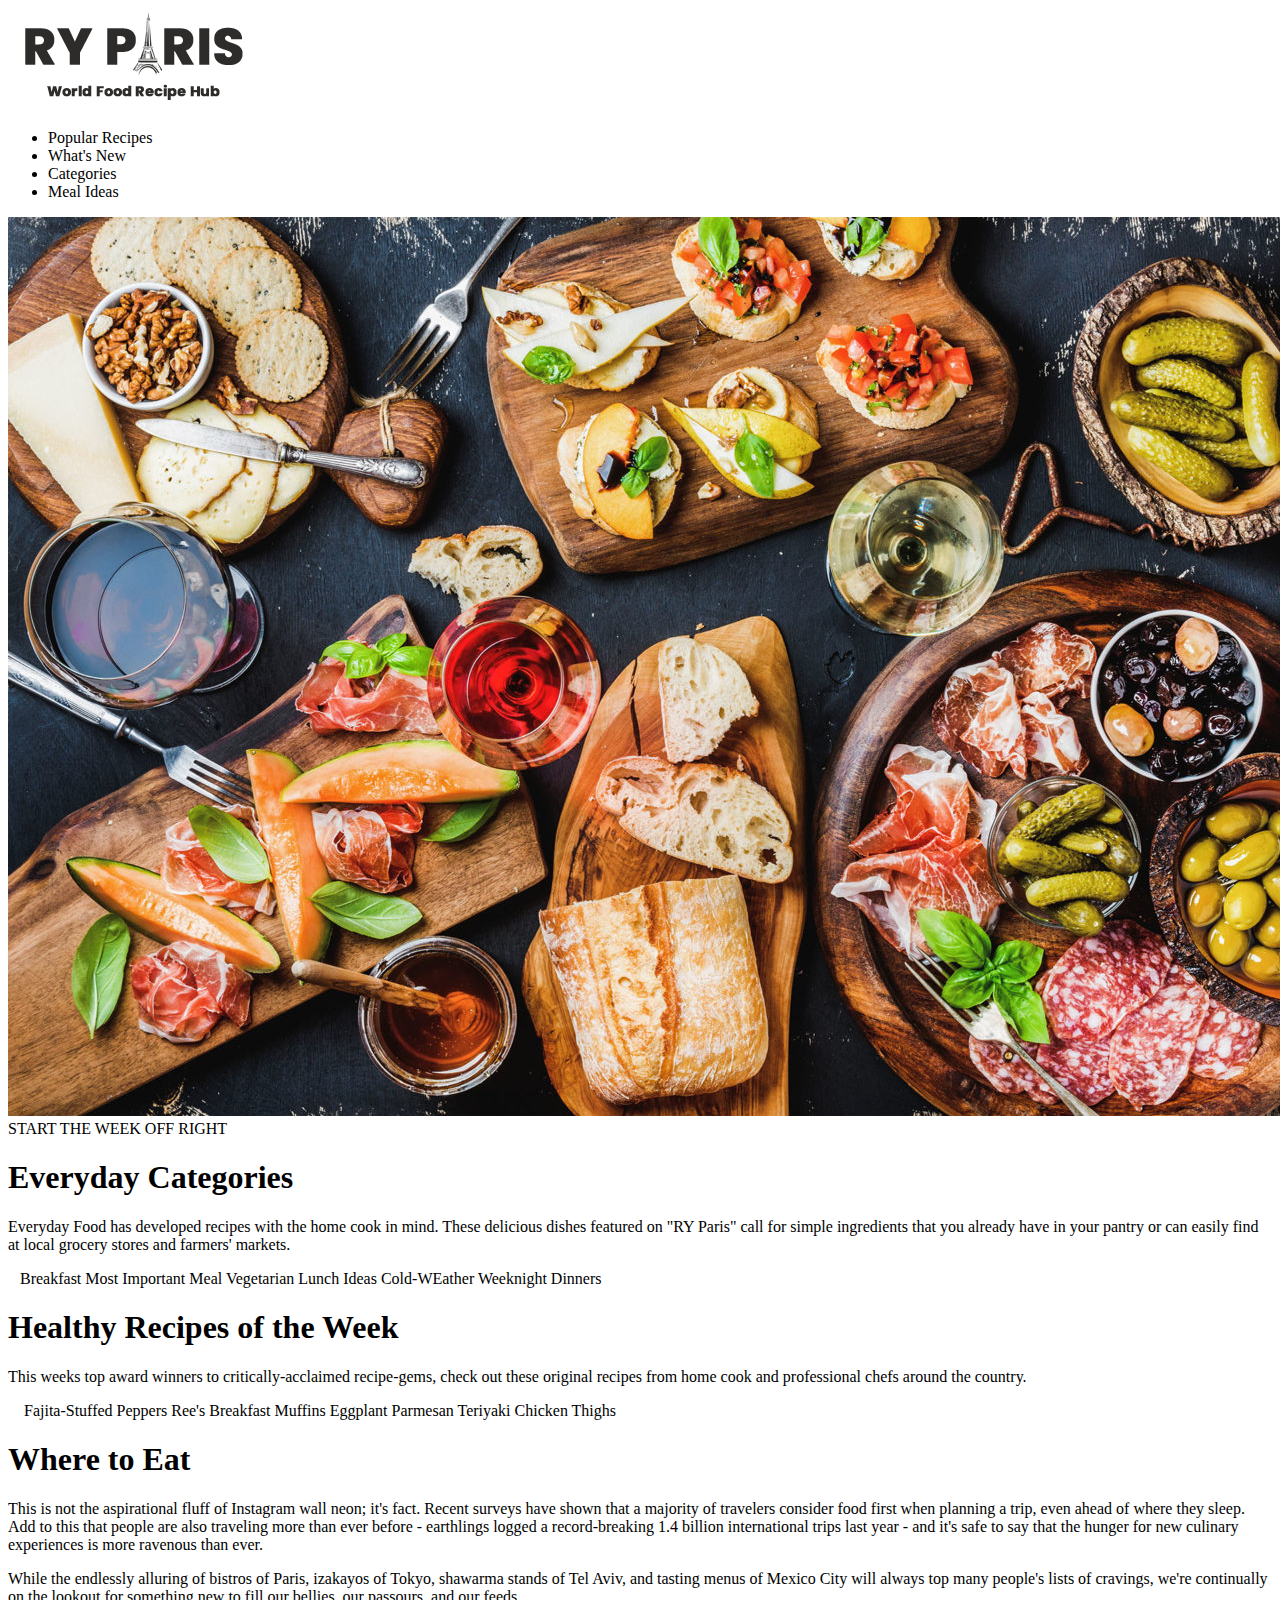
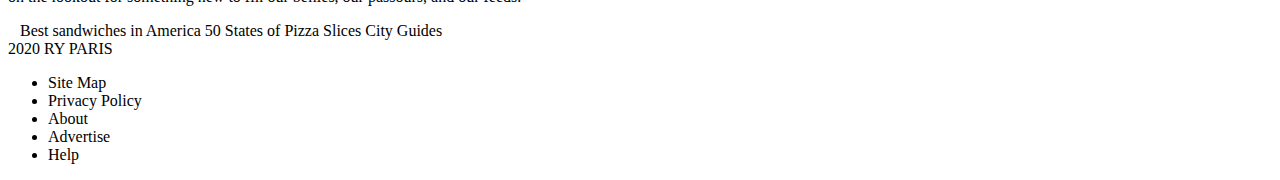
==== index.html @ 7482cdb9 "Set up structure for Recipe Page" ====
<!DOCTYPE html>
<html lang="en">
<head>
    <meta charset="UTF-8">
    <meta name="viewport" content="width=device-width, initial-scale=1.0">
    <link rel="stylesheet" href="./CSS/style.css">
    <title>Home Page</title>
</head>
<body>
    
        <nav>
            <img src="./Images/ryparis-logo.png" alt="Ry Paris - World Food Recipe Hub">
            <ul>
                <li>Popular Recipes</li>
                <li>What's New</li>
                <li>Categories</li>
                <li>Meal Ideas</li>
            </ul>
        </nav>
        <section>
            <div class="mainPhoto">
                <img src="./Images/hero-image.jpg" alt="Table full of different foods">
                <span>START THE WEEK OFF RIGHT</span>
            </div>
            <div class="everydayCat">
                <h1>Everyday Categories</h1>
                <p>Everyday Food has developed recipes with the home cook in mind. These delicious dishes featured
                    on "RY Paris" call for simple ingredients that you already have in your pantry or can easily find at
                    local grocery stores and farmers' markets.
                </p>
                <div class="everydayImages">
                    <img src="" alt="">
                    <img src="" alt="">
                    <img src="" alt="">
                    <span>Breakfast Most Important Meal</span>
                    <span>Vegetarian Lunch Ideas</span>
                    <span>Cold-WEather Weeknight Dinners</span>
                </div>
            </div>
            <div class="healthyRecipes">
                <h1>Healthy Recipes of the Week</h1>
                <p>This weeks top award winners to critically-acclaimed recipe-gems, check out these original recipes
                    from home cook and professional chefs around the country.
                </p>
                <div class="healthyImages">
                    <img src="" alt="">
                    <img src="" alt="">
                    <img src="" alt="">
                    <img src="" alt="">
                    <span>Fajita-Stuffed Peppers</span>
                    <span>Ree's Breakfast Muffins</span>
                    <span>Eggplant Parmesan</span>
                    <span>Teriyaki Chicken Thighs</span>
                </div>
            </div>
            <div class="whereToEat">
                <h1>Where to Eat</h1>
                <p>This is not the aspirational fluff of Instagram wall neon; it's fact.  Recent surveys have shown that a
                    majority of travelers consider food first when planning a trip, even ahead of where they sleep.  Add to
                    this that people are also traveling more than ever before - earthlings logged a record-breaking 1.4
                    billion international trips last year - and it's safe to say that the hunger for new culinary experiences
                    is more ravenous than ever.
                </p>
                <p>While the endlessly alluring of bistros of Paris, izakayos of Tokyo, shawarma stands of Tel Aviv, and
                    tasting menus of Mexico City will always top many people's lists of cravings, we're continually on the 
                    lookout for something new to fill our bellies, our passours, and our feeds.
                </p>
                <div class="whereImages">
                    <img src="" alt="">
                    <img src="" alt="">
                    <img src="" alt="">
                    <span>Best sandwiches in America</span>
                    <span>50 States of Pizza Slices</span>
                    <span>City Guides</span>
                </div>
            </div>
            <footer>
                <span>2020 RY PARIS</span>
                <ul>
                    <li>Site Map</li>
                    <li>Privacy Policy</li>
                    <li>About</li>
                    <li>Advertise</li>
                    <li>Help</li>
                </ul>
            </footer>
        </section>
</body>
</html>
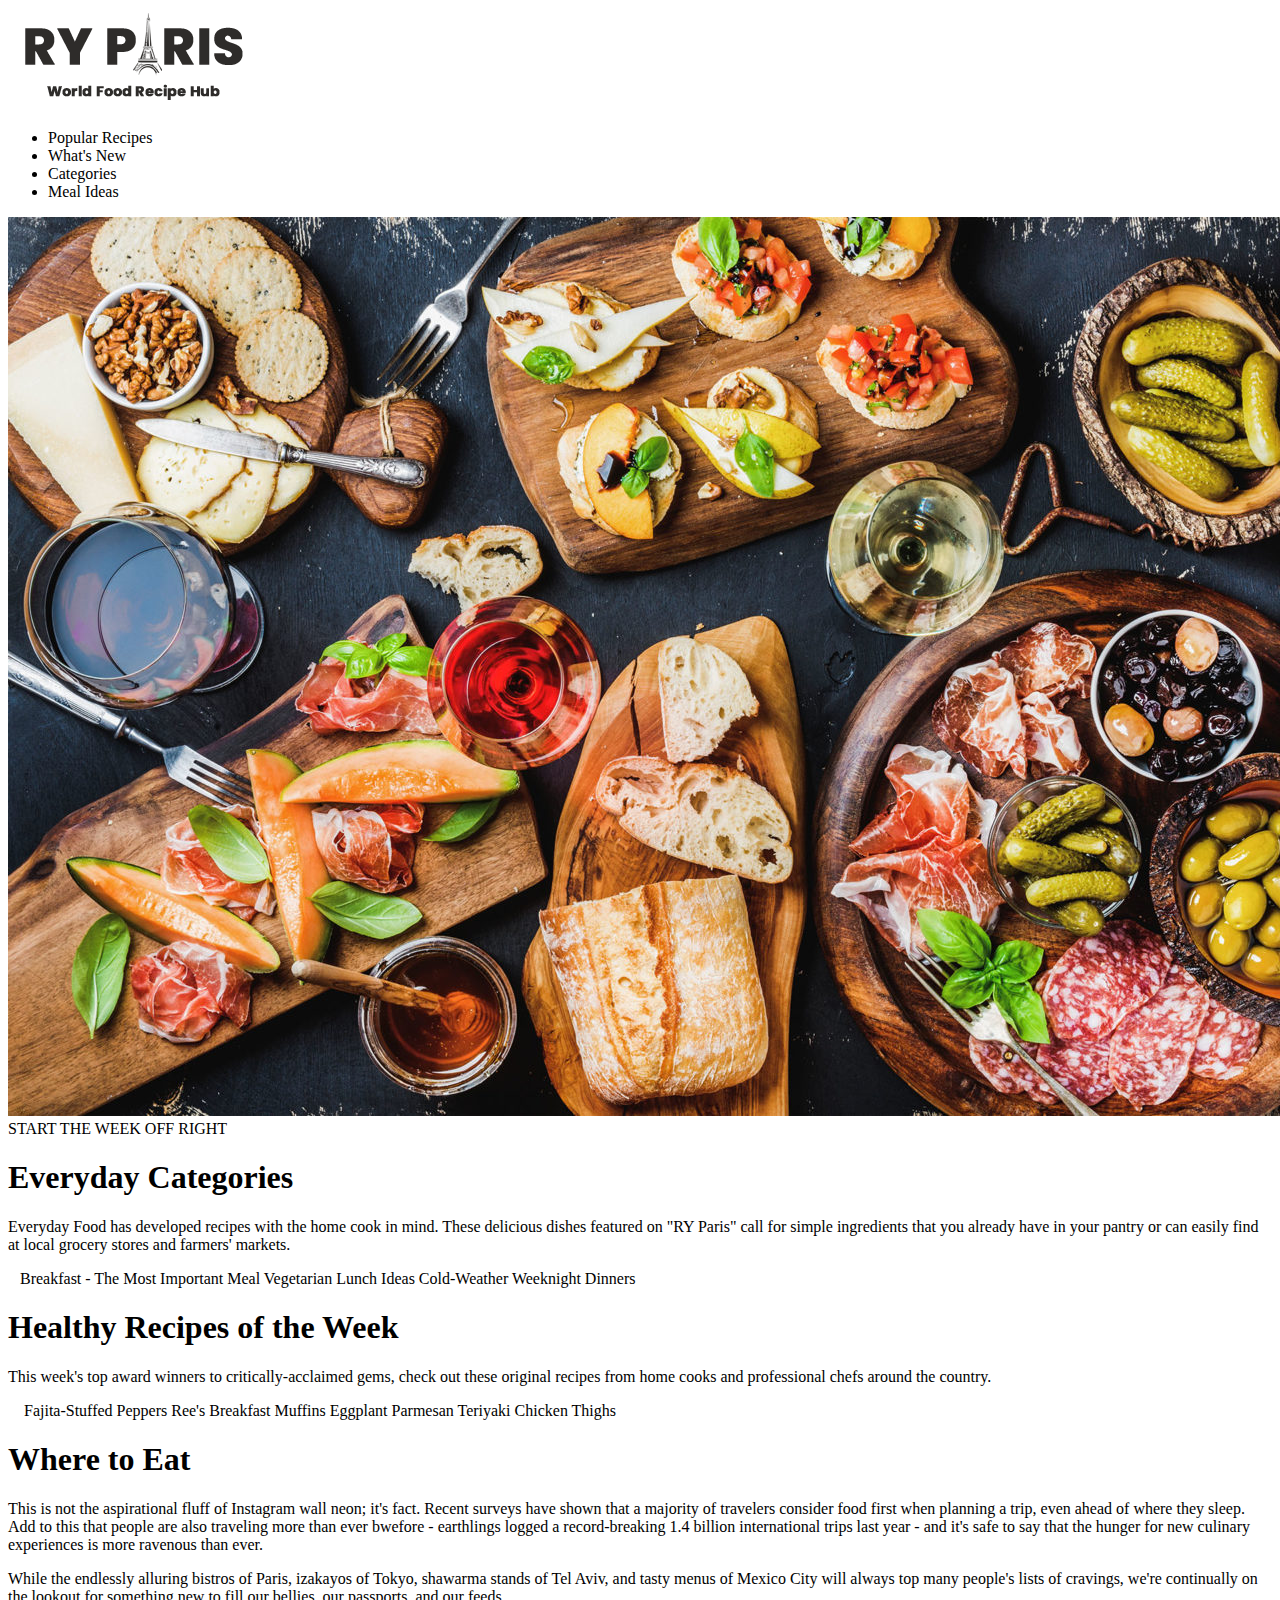
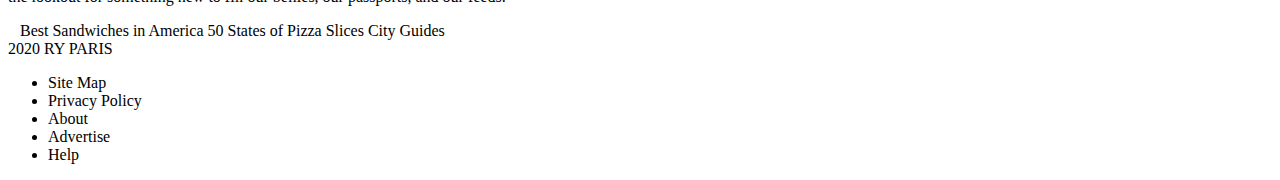
==== commit 833dd316: "Fixed some typos and formatting issues" ====
--- a/index.html
+++ b/index.html
@@ -32,15 +32,15 @@
                     <img src="" alt="">
                     <img src="" alt="">
                     <img src="" alt="">
-                    <span>Breakfast Most Important Meal</span>
+                    <span>Breakfast - The Most Important Meal</span>
                     <span>Vegetarian Lunch Ideas</span>
-                    <span>Cold-WEather Weeknight Dinners</span>
+                    <span>Cold-Weather Weeknight Dinners</span>
                 </div>
             </div>
             <div class="healthyRecipes">
                 <h1>Healthy Recipes of the Week</h1>
-                <p>This weeks top award winners to critically-acclaimed recipe-gems, check out these original recipes
-                    from home cook and professional chefs around the country.
+                <p>This week's top award winners to critically-acclaimed gems, check out these original recipes
+                    from home cooks and professional chefs around the country.
                 </p>
                 <div class="healthyImages">
                     <img src="" alt="">
@@ -56,20 +56,20 @@
             <div class="whereToEat">
                 <h1>Where to Eat</h1>
                 <p>This is not the aspirational fluff of Instagram wall neon; it's fact.  Recent surveys have shown that a
-                    majority of travelers consider food first when planning a trip, even ahead of where they sleep.  Add to
-                    this that people are also traveling more than ever before - earthlings logged a record-breaking 1.4
+                    majority of travelers consider food first when planning a trip, even ahead of where they sleep. Add to
+                    this that people are also traveling more than ever bwefore - earthlings logged a record-breaking 1.4
                     billion international trips last year - and it's safe to say that the hunger for new culinary experiences
                     is more ravenous than ever.
                 </p>
-                <p>While the endlessly alluring of bistros of Paris, izakayos of Tokyo, shawarma stands of Tel Aviv, and
-                    tasting menus of Mexico City will always top many people's lists of cravings, we're continually on the 
-                    lookout for something new to fill our bellies, our passours, and our feeds.
+                <p>While the endlessly alluring bistros of Paris, izakayos of Tokyo, shawarma stands of Tel Aviv, and
+                    tasty menus of Mexico City will always top many people's lists of cravings, we're continually on the 
+                    lookout for something new to fill our bellies, our passports, and our feeds.
                 </p>
                 <div class="whereImages">
                     <img src="" alt="">
                     <img src="" alt="">
                     <img src="" alt="">
-                    <span>Best sandwiches in America</span>
+                    <span>Best Sandwiches in America</span>
                     <span>50 States of Pizza Slices</span>
                     <span>City Guides</span>
                 </div>
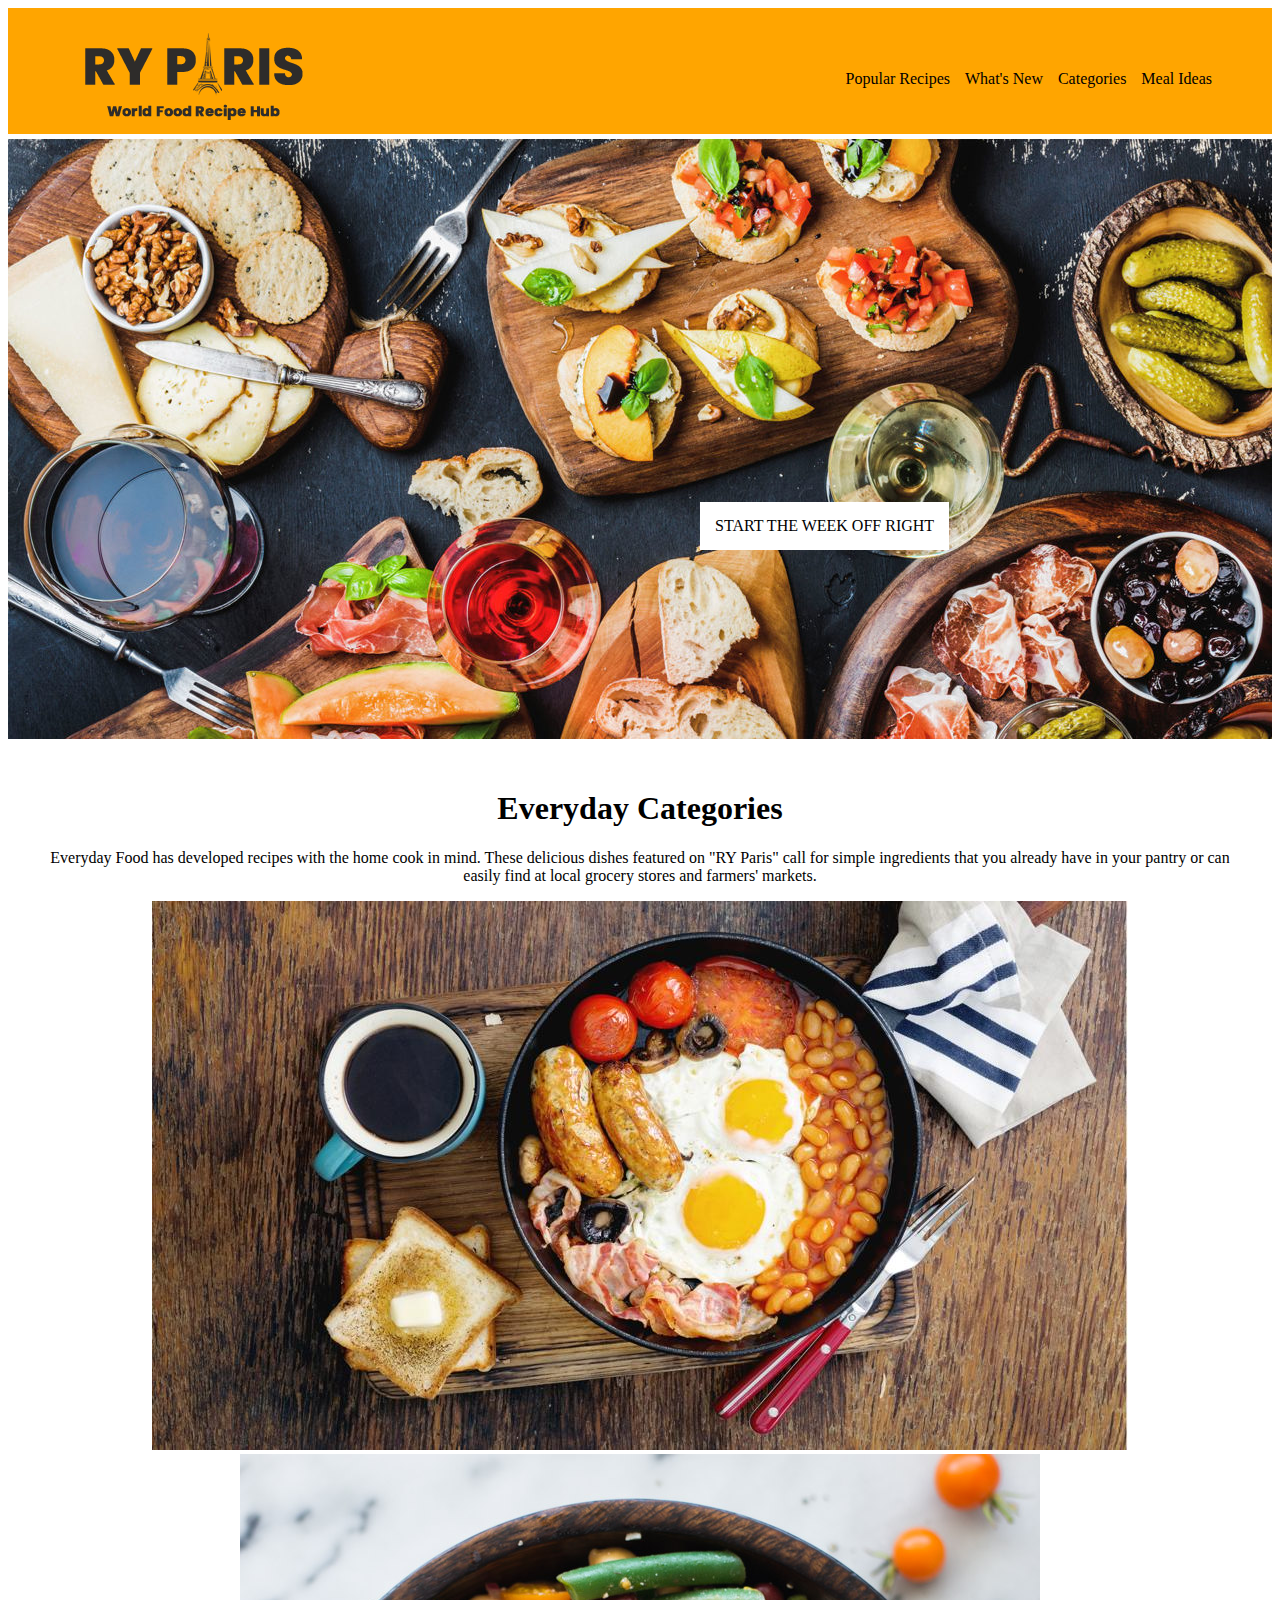
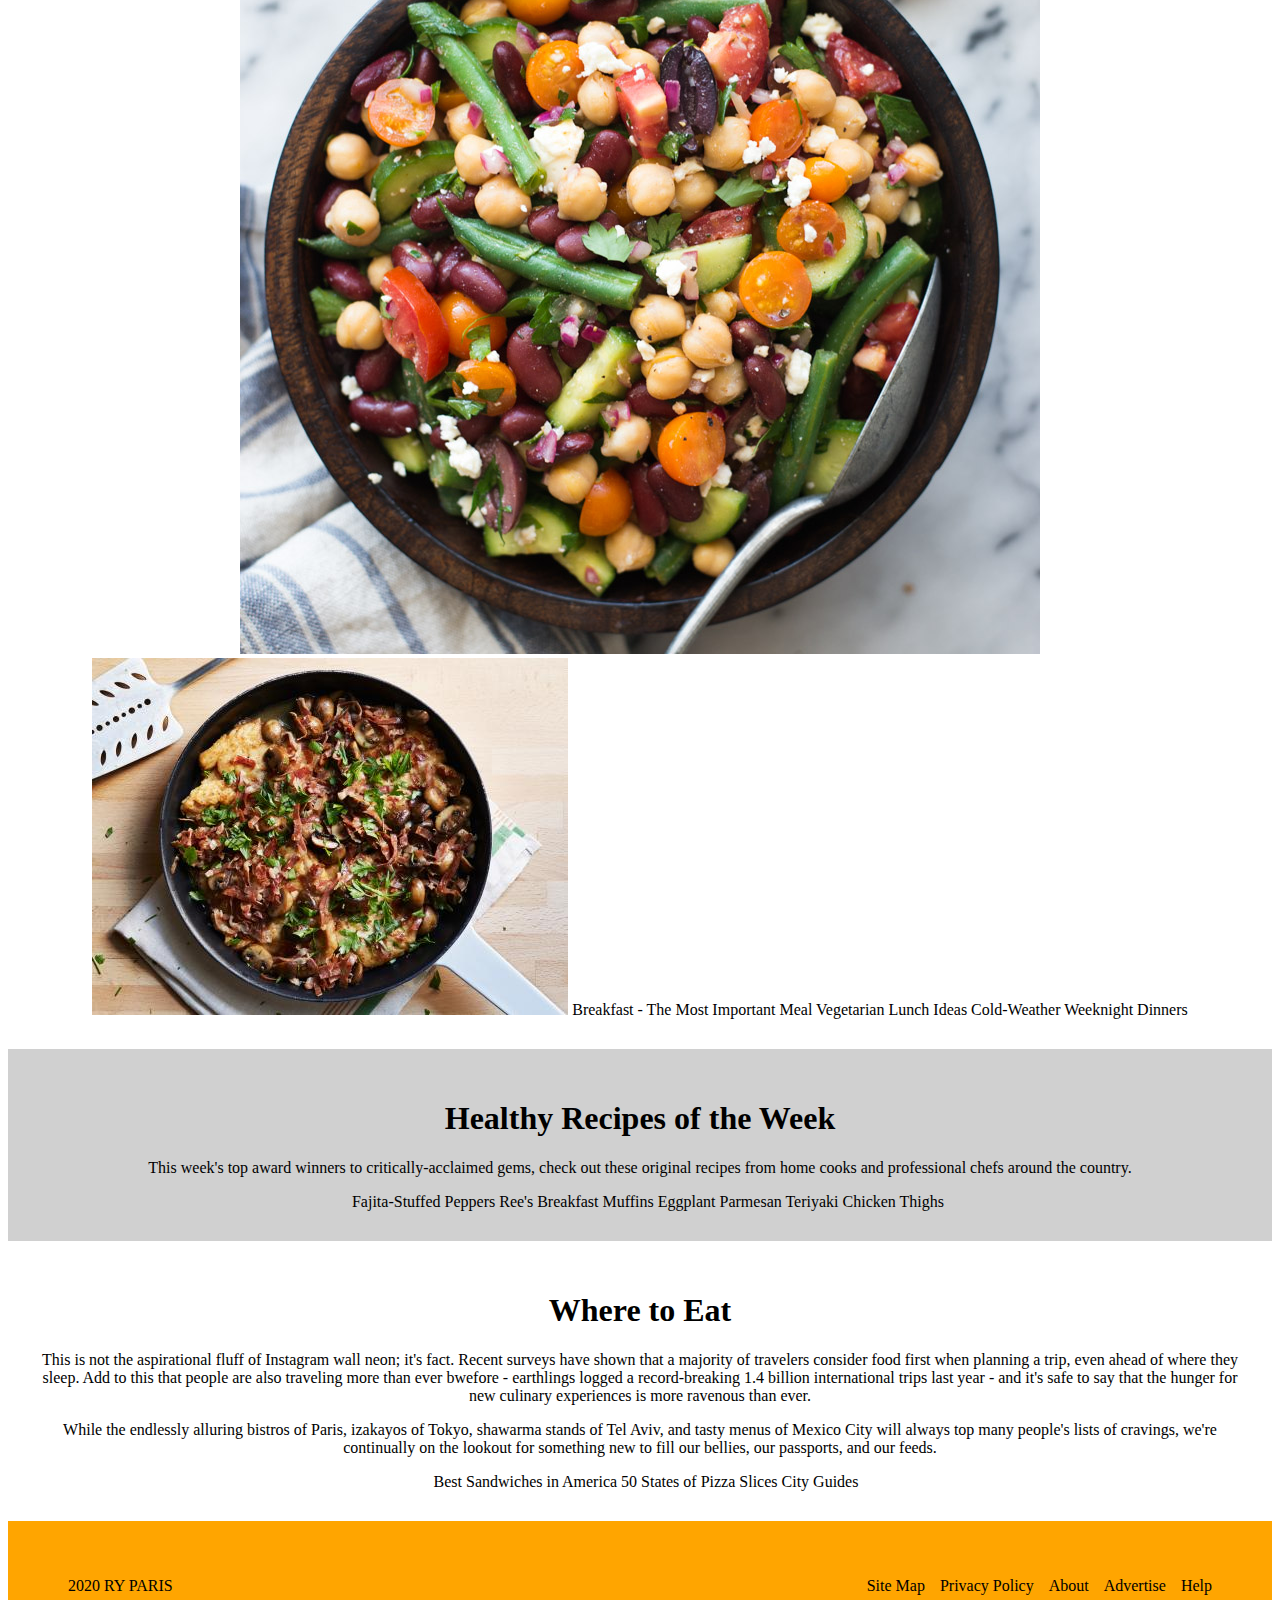
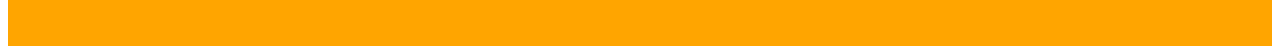
==== commit 3df8fbde: "Adding photos/updating home page" ====
--- a/index.html
+++ b/index.html
@@ -7,83 +7,82 @@
     <title>Home Page</title>
 </head>
 <body>
-    
-        <nav>
-            <img src="./Images/ryparis-logo.png" alt="Ry Paris - World Food Recipe Hub">
+    <nav>
+        <img src="./Images/ryparis-logo.png" alt="Ry Paris - World Food Recipe Hub">
+        <ul>
+            <li>Popular Recipes</li>
+            <li>What's New</li>
+            <li>Categories</li>
+            <li>Meal Ideas</li>
+        </ul>
+    </nav>
+    <section>
+        <div class="mainPhoto">
+            <img src="./Images/hero-image.jpg" alt="Table full of different foods">
+            <span>START THE WEEK OFF RIGHT</span>
+        </div>
+        <div class="everydayCat">
+            <h1>Everyday Categories</h1>
+            <p>Everyday Food has developed recipes with the home cook in mind. These delicious dishes featured
+                on "RY Paris" call for simple ingredients that you already have in your pantry or can easily find at
+                local grocery stores and farmers' markets.
+            </p>
+            <div class="everydayImages">
+                <img src="./Images/breakfast-ideas.jpg" alt="Breakfast and coffee">
+                <img src="./Images/vegetarian-ideas.jpg" alt="Bowl of vegetables and beans">
+                <img src="./Images/cold-weather-dinners.jpeg" alt="Bowl of food">
+                <span>Breakfast - The Most Important Meal</span>
+                <span>Vegetarian Lunch Ideas</span>
+                <span>Cold-Weather Weeknight Dinners</span>
+            </div>
+        </div>
+        <div class="healthyRecipes">
+            <h1>Healthy Recipes of the Week</h1>
+            <p>This week's top award winners to critically-acclaimed gems, check out these original recipes
+                from home cooks and professional chefs around the country.
+            </p>
+            <div class="healthyImages">
+                <img src="" alt="">
+                <img src="" alt="">
+                <img src="" alt="">
+                <img src="" alt="">
+                <span>Fajita-Stuffed Peppers</span>
+                <span>Ree's Breakfast Muffins</span>
+                <span>Eggplant Parmesan</span>
+                <span>Teriyaki Chicken Thighs</span>
+            </div>
+        </div>
+        <div class="whereToEat">
+            <h1>Where to Eat</h1>
+            <p>This is not the aspirational fluff of Instagram wall neon; it's fact.  Recent surveys have shown that a
+                majority of travelers consider food first when planning a trip, even ahead of where they sleep. Add to
+                this that people are also traveling more than ever bwefore - earthlings logged a record-breaking 1.4
+                billion international trips last year - and it's safe to say that the hunger for new culinary experiences
+                is more ravenous than ever.
+            </p>
+            <p>While the endlessly alluring bistros of Paris, izakayos of Tokyo, shawarma stands of Tel Aviv, and
+                tasty menus of Mexico City will always top many people's lists of cravings, we're continually on the 
+                lookout for something new to fill our bellies, our passports, and our feeds.
+            </p>
+            <div class="whereImages">
+                <img src="" alt="">
+                <img src="" alt="">
+                <img src="" alt="">
+                <span>Best Sandwiches in America</span>
+                <span>50 States of Pizza Slices</span>
+                <span>City Guides</span>
+            </div>
+        </div>
+        <footer>
+            <span>2020 RY PARIS</span>
             <ul>
-                <li>Popular Recipes</li>
-                <li>What's New</li>
-                <li>Categories</li>
-                <li>Meal Ideas</li>
+                <li>Site Map</li>
+                <li>Privacy Policy</li>
+                <li>About</li>
+                <li>Advertise</li>
+                <li>Help</li>
             </ul>
-        </nav>
-        <section>
-            <div class="mainPhoto">
-                <img src="./Images/hero-image.jpg" alt="Table full of different foods">
-                <span>START THE WEEK OFF RIGHT</span>
-            </div>
-            <div class="everydayCat">
-                <h1>Everyday Categories</h1>
-                <p>Everyday Food has developed recipes with the home cook in mind. These delicious dishes featured
-                    on "RY Paris" call for simple ingredients that you already have in your pantry or can easily find at
-                    local grocery stores and farmers' markets.
-                </p>
-                <div class="everydayImages">
-                    <img src="" alt="">
-                    <img src="" alt="">
-                    <img src="" alt="">
-                    <span>Breakfast - The Most Important Meal</span>
-                    <span>Vegetarian Lunch Ideas</span>
-                    <span>Cold-Weather Weeknight Dinners</span>
-                </div>
-            </div>
-            <div class="healthyRecipes">
-                <h1>Healthy Recipes of the Week</h1>
-                <p>This week's top award winners to critically-acclaimed gems, check out these original recipes
-                    from home cooks and professional chefs around the country.
-                </p>
-                <div class="healthyImages">
-                    <img src="" alt="">
-                    <img src="" alt="">
-                    <img src="" alt="">
-                    <img src="" alt="">
-                    <span>Fajita-Stuffed Peppers</span>
-                    <span>Ree's Breakfast Muffins</span>
-                    <span>Eggplant Parmesan</span>
-                    <span>Teriyaki Chicken Thighs</span>
-                </div>
-            </div>
-            <div class="whereToEat">
-                <h1>Where to Eat</h1>
-                <p>This is not the aspirational fluff of Instagram wall neon; it's fact.  Recent surveys have shown that a
-                    majority of travelers consider food first when planning a trip, even ahead of where they sleep. Add to
-                    this that people are also traveling more than ever bwefore - earthlings logged a record-breaking 1.4
-                    billion international trips last year - and it's safe to say that the hunger for new culinary experiences
-                    is more ravenous than ever.
-                </p>
-                <p>While the endlessly alluring bistros of Paris, izakayos of Tokyo, shawarma stands of Tel Aviv, and
-                    tasty menus of Mexico City will always top many people's lists of cravings, we're continually on the 
-                    lookout for something new to fill our bellies, our passports, and our feeds.
-                </p>
-                <div class="whereImages">
-                    <img src="" alt="">
-                    <img src="" alt="">
-                    <img src="" alt="">
-                    <span>Best Sandwiches in America</span>
-                    <span>50 States of Pizza Slices</span>
-                    <span>City Guides</span>
-                </div>
-            </div>
-            <footer>
-                <span>2020 RY PARIS</span>
-                <ul>
-                    <li>Site Map</li>
-                    <li>Privacy Policy</li>
-                    <li>About</li>
-                    <li>Advertise</li>
-                    <li>Help</li>
-                </ul>
-            </footer>
-        </section>
+        </footer>
+    </section>
 </body>
 </html>--- a/CSS/style.css
+++ b/CSS/style.css
@@ -0,0 +1,61 @@
+body {
+    display: flex;
+    flex-direction: column;
+    text-align: center;
+}
+nav, footer {
+    display: flex;
+    flex-direction: row;
+    justify-content: space-between;
+    align-items: center;
+    background-color: orange;
+    width: 100%;
+}
+nav {
+    margin-bottom: 5px;
+    padding-top: 10px;
+}
+nav ul, footer ul {
+    list-style: none;
+    display: flex;
+    flex-direction: row;
+}
+nav img, nav ul, footer span, footer ul {
+    margin: 10px 60px 5px 60px;
+}
+nav ul li, footer ul li {
+    margin-left: 15px;
+}
+.mainPhoto {
+    width: 100%;
+    height: 600px;
+    overflow: hidden;
+}
+.mainPhoto img {
+    position: relative;
+    z-index: 0;
+}
+.mainPhoto span {
+    position: absolute;
+    left: 700px;
+    bottom: 350px;
+    z-index: 1;
+    background-color: white;
+    padding: 15px;
+}
+.everydayCat {
+    padding: 30px;
+}
+.healthyRecipes {
+    background-color: rgb(208, 208, 208);
+    padding: 30px;
+}
+.whereToEat {
+    padding: 30px;
+}
+footer {
+    display: flex;
+    flex-direction: row;
+    align-items: center;
+    height: 125px;
+}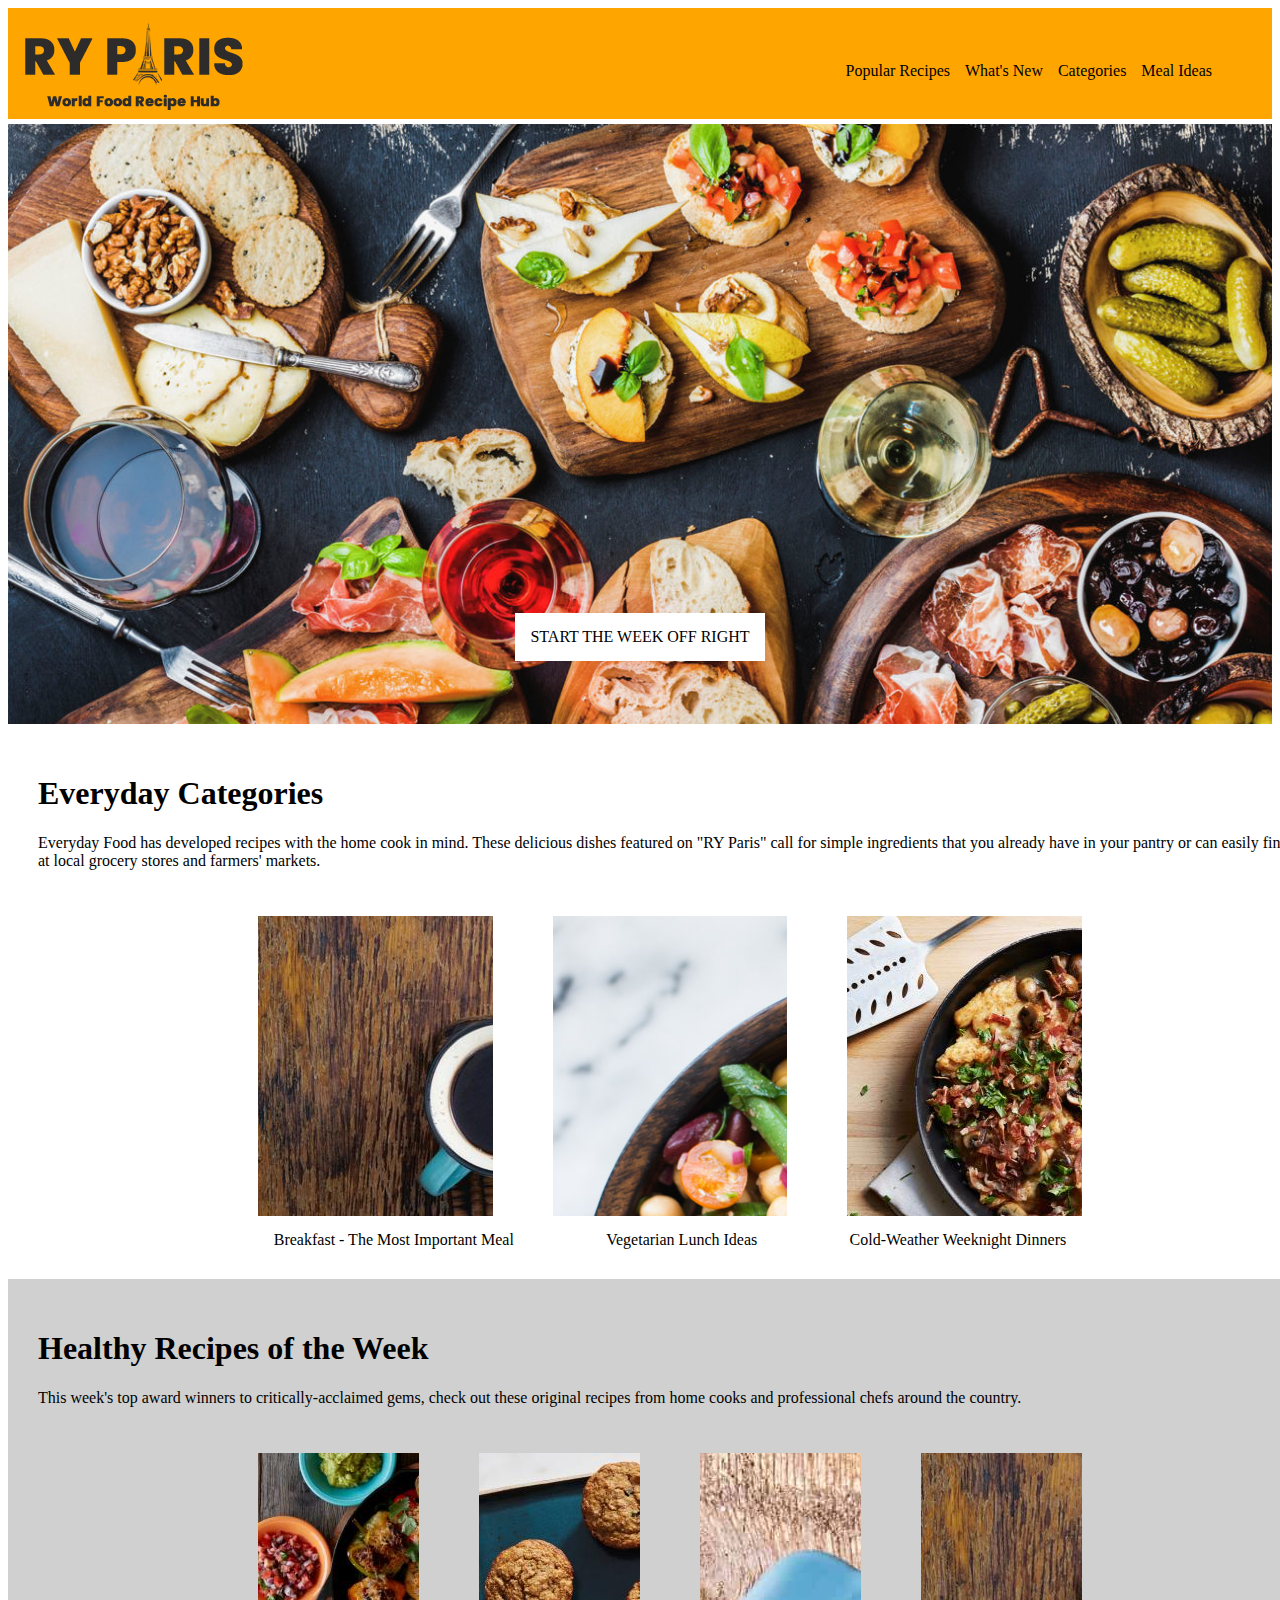
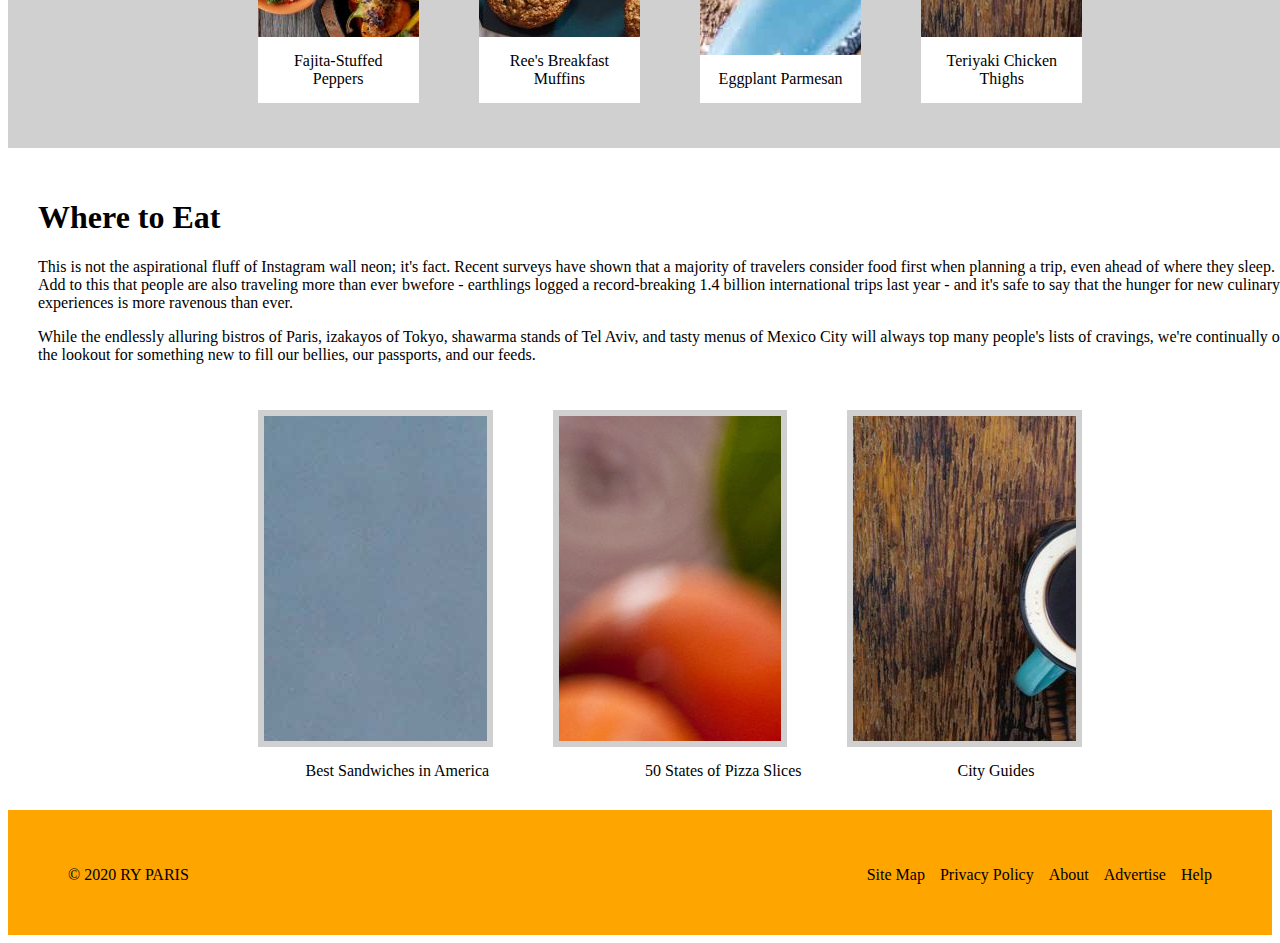
==== commit a40d3bb2: "Updated Where to Eat section" ====
--- a/index.html
+++ b/index.html
@@ -17,8 +17,7 @@
         </ul>
     </nav>
     <section>
-        <div class="mainPhoto">
-            <img src="./Images/hero-image.jpg" alt="Table full of different foods">
+        <div class="mainPhoto" title="Table full of different foods">
             <span>START THE WEEK OFF RIGHT</span>
         </div>
         <div class="everydayCat">
@@ -28,9 +27,11 @@
                 local grocery stores and farmers' markets.
             </p>
             <div class="everydayImages">
-                <img src="./Images/breakfast-ideas.jpg" alt="Breakfast and coffee">
-                <img src="./Images/vegetarian-ideas.jpg" alt="Bowl of vegetables and beans">
-                <img src="./Images/cold-weather-dinners.jpeg" alt="Bowl of food">
+                <div class="everydayPhoto" id="everydayPhoto1" title="Breakfast and coffee"></div>
+                <div class="everydayPhoto" id="everydayPhoto2"  title="Bowl of vegetables and beans"></div>
+                <div class="everydayPhoto" id="everydayPhoto3"  title="Bowl of food"></div>
+            </div>
+            <div class="everydayText">
                 <span>Breakfast - The Most Important Meal</span>
                 <span>Vegetarian Lunch Ideas</span>
                 <span>Cold-Weather Weeknight Dinners</span>
@@ -42,14 +43,18 @@
                 from home cooks and professional chefs around the country.
             </p>
             <div class="healthyImages">
-                <img src="" alt="">
-                <img src="" alt="">
-                <img src="" alt="">
-                <img src="" alt="">
-                <span>Fajita-Stuffed Peppers</span>
-                <span>Ree's Breakfast Muffins</span>
-                <span>Eggplant Parmesan</span>
-                <span>Teriyaki Chicken Thighs</span>
+                <div class="healthyPhoto" id="healthyPhoto1" title="Fajita-stuffed peppers">
+                    <span>Fajita-Stuffed Peppers</span>
+                </div>
+                <div class="healthyPhoto" id="healthyPhoto2" title="Ree's breakfast muffins">
+                    <span>Ree's Breakfast Muffins</span>
+                </div>
+                <div class="healthyPhoto" id="healthyPhoto3" title="Eggplant parmesan"">
+                    <span>Eggplant Parmesan</span>
+                </div>
+                <div class="healthyPhoto" id="healthyPhoto4" title="">
+                    <span>Teriyaki Chicken Thighs</span>
+                </div>
             </div>
         </div>
         <div class="whereToEat">
@@ -65,24 +70,26 @@
                 lookout for something new to fill our bellies, our passports, and our feeds.
             </p>
             <div class="whereImages">
-                <img src="" alt="">
-                <img src="" alt="">
-                <img src="" alt="">
+                <div class="wherePhoto" id="wherePhoto1" title="Burger"></div>
+                <div class="wherePhoto" id="wherePhoto2" title="Pizza"></div>
+                <div class="wherePhoto" id="wherePhoto3" title=""></div>  
+            </div>
+            <div class="whereText">
                 <span>Best Sandwiches in America</span>
                 <span>50 States of Pizza Slices</span>
                 <span>City Guides</span>
             </div>
         </div>
-        <footer>
-            <span>2020 RY PARIS</span>
-            <ul>
-                <li>Site Map</li>
-                <li>Privacy Policy</li>
-                <li>About</li>
-                <li>Advertise</li>
-                <li>Help</li>
-            </ul>
-        </footer>
     </section>
+    <footer>
+        <span>&copy; 2020 RY PARIS</span>
+        <ul>
+            <li>Site Map</li>
+            <li>Privacy Policy</li>
+            <li>About</li>
+            <li>Advertise</li>
+            <li>Help</li>
+        </ul>
+    </footer>
 </body>
 </html>--- a/CSS/style.css
+++ b/CSS/style.css
@@ -2,6 +2,9 @@
     display: flex;
     flex-direction: column;
     text-align: center;
+}
+h1, p {
+    text-align: left;
 }
 nav, footer {
     display: flex;
@@ -20,38 +23,104 @@
     display: flex;
     flex-direction: row;
 }
-nav img, nav ul, footer span, footer ul {
+/*nav img, */nav ul, footer span, footer ul {
     margin: 10px 60px 5px 60px;
 }
 nav ul li, footer ul li {
     margin-left: 15px;
 }
 .mainPhoto {
-    width: 100%;
+    background-image: url("../Images/hero-image.jpg");
+    background-repeat: no-repeat;
+    background-size: cover;
     height: 600px;
-    overflow: hidden;
-}
-.mainPhoto img {
-    position: relative;
-    z-index: 0;
+    display: flex;
+    flex-direction: column;
+    justify-content: flex-end;
+    align-items: center;
 }
 .mainPhoto span {
-    position: absolute;
-    left: 700px;
-    bottom: 350px;
-    z-index: 1;
     background-color: white;
     padding: 15px;
+    margin-bottom: 5%;
 }
-.everydayCat {
+.everydayCat, .healthyRecipes, .whereToEat {
+    width: 100%;
     padding: 30px;
+    align-items: center;
+}
+.everydayImages, .everydayText, .healthyImages, .whereImages, .whereText {
+    display: flex;
+    flex-direction: row;
+    justify-content: space-around;
+    margin-left: 15%;
+    margin-right: 15%;
+}
+.everydayPhoto {
+    height: 300px;
+    width: 300px;
+    margin: 30px 30px 15px 30px;
+    background-repeat: no-repeat;
+}
+#everydayPhoto1 {
+    background-image: url('../Images/breakfast-ideas.jpg');
+}
+#everydayPhoto2 {
+    background-image: url('../Images/vegetarian-ideas.jpg');
+}
+#everydayPhoto3 {
+    background-image: url('../Images/cold-weather-dinners.jpeg');
+}
+.everydayImages span {
+    text-align: center;
 }
 .healthyRecipes {
     background-color: rgb(208, 208, 208);
-    padding: 30px;
 }
-.whereToEat {
-    padding: 30px;
+.healthyPhoto {
+    height: 250px;
+    width: 250px;
+    margin: 30px 30px 15px 30px;
+    background-repeat: no-repeat;
+    display: flex;
+    flex-direction: column;
+    justify-content: flex-end;
+}
+.healthyPhoto span {
+    background-color: white;
+    padding: 15px;
+    text-align: center;
+}
+#healthyPhoto1 {
+    background-image: url('../Images/fajita-peppers.jpeg');
+}
+#healthyPhoto2 {
+    background-image: url('../Images/muffins.jpeg');
+}
+#healthyPhoto3 {
+    background-image: url('../Images/eggplant-parmesan.jpg');
+}
+#healthyPhoto4 {
+    background-image: url('../Images/breakfast-ideas.jpg');
+}
+.wherePhoto {
+    height: 325px;
+    width: 325px;
+    margin: 30px 30px 15px 30px;
+    background-repeat: no-repeat;
+    border: 6px solid rgb(208, 208, 208);
+}
+#wherePhoto1 {
+    background-image: url('../Images/burger.jpg');
+}
+#wherePhoto2 {
+    background-image: url('../Images/pizza.jpeg');
+}
+#wherePhoto3 {
+    background-image: url('../Images/breakfast-ideas.jpg');
+}
+.whereText span {
+    text-align: center;
 }
 footer {
     display: flex;
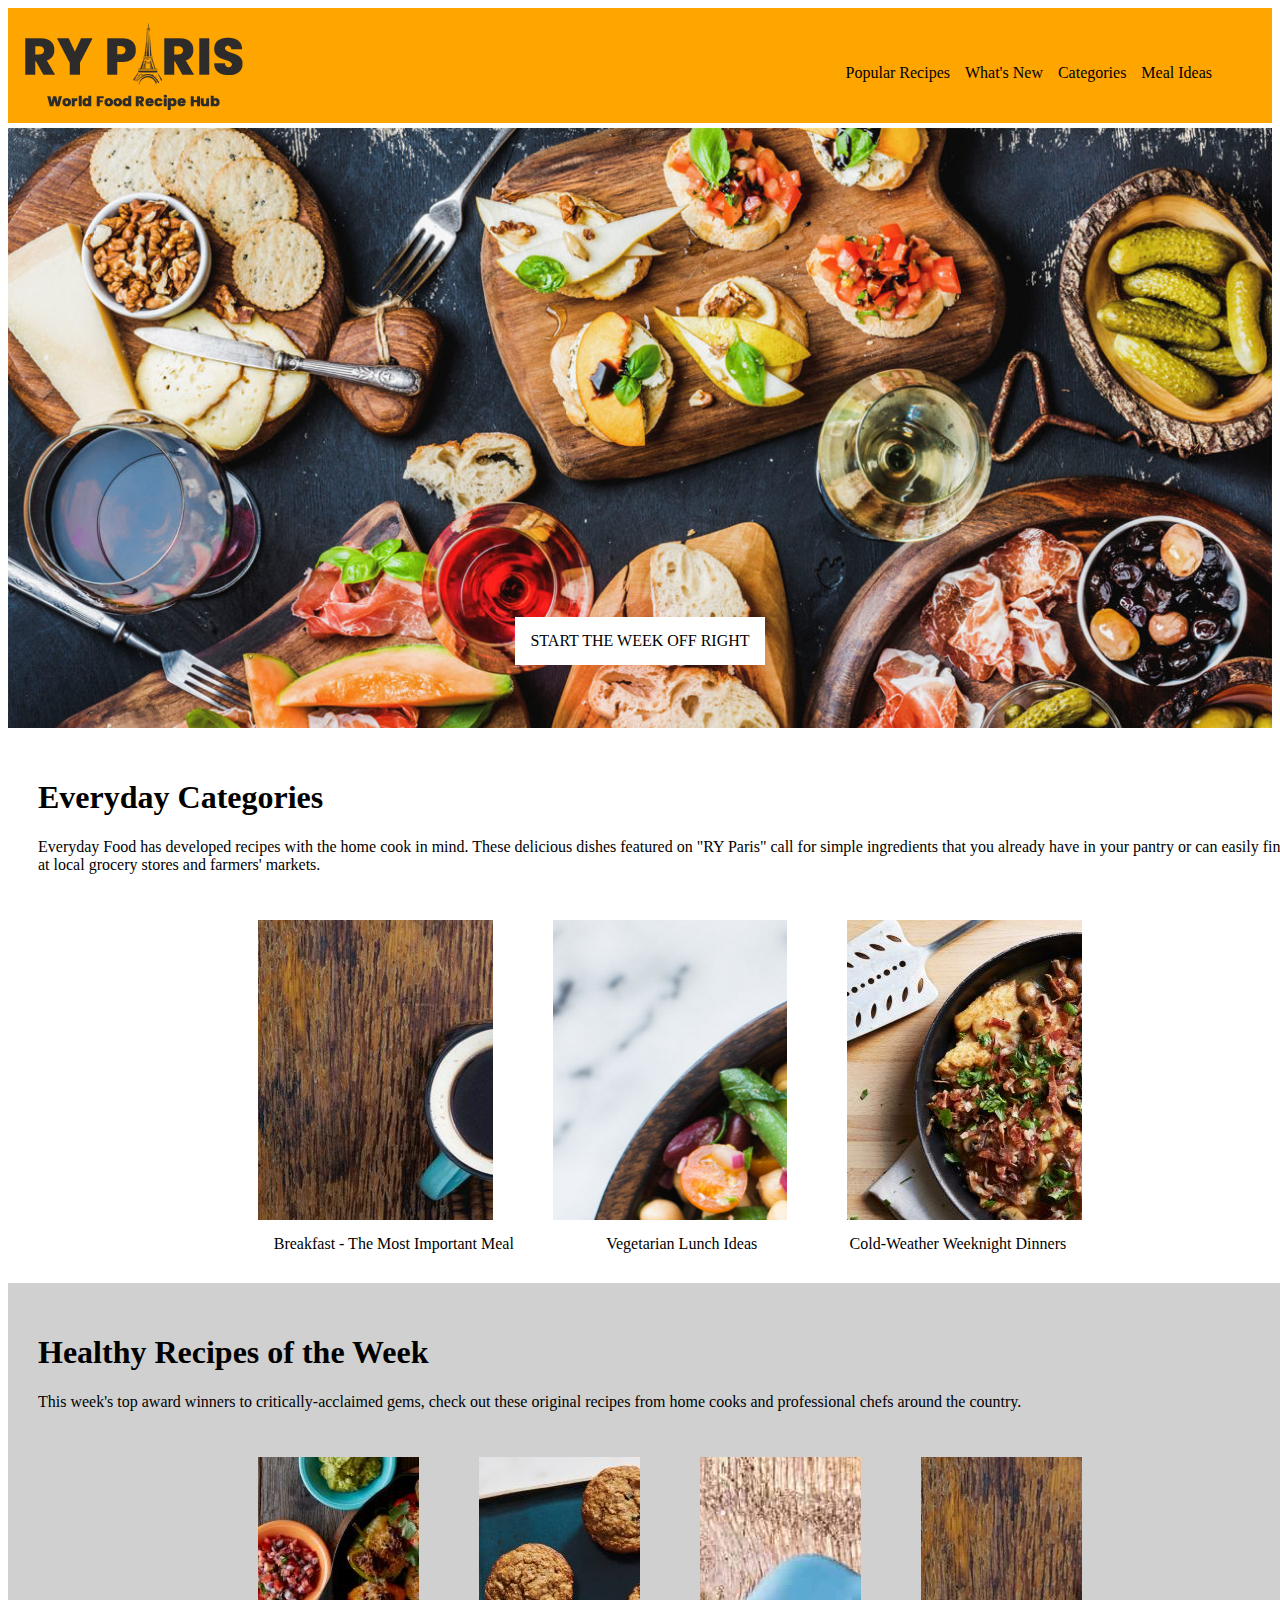
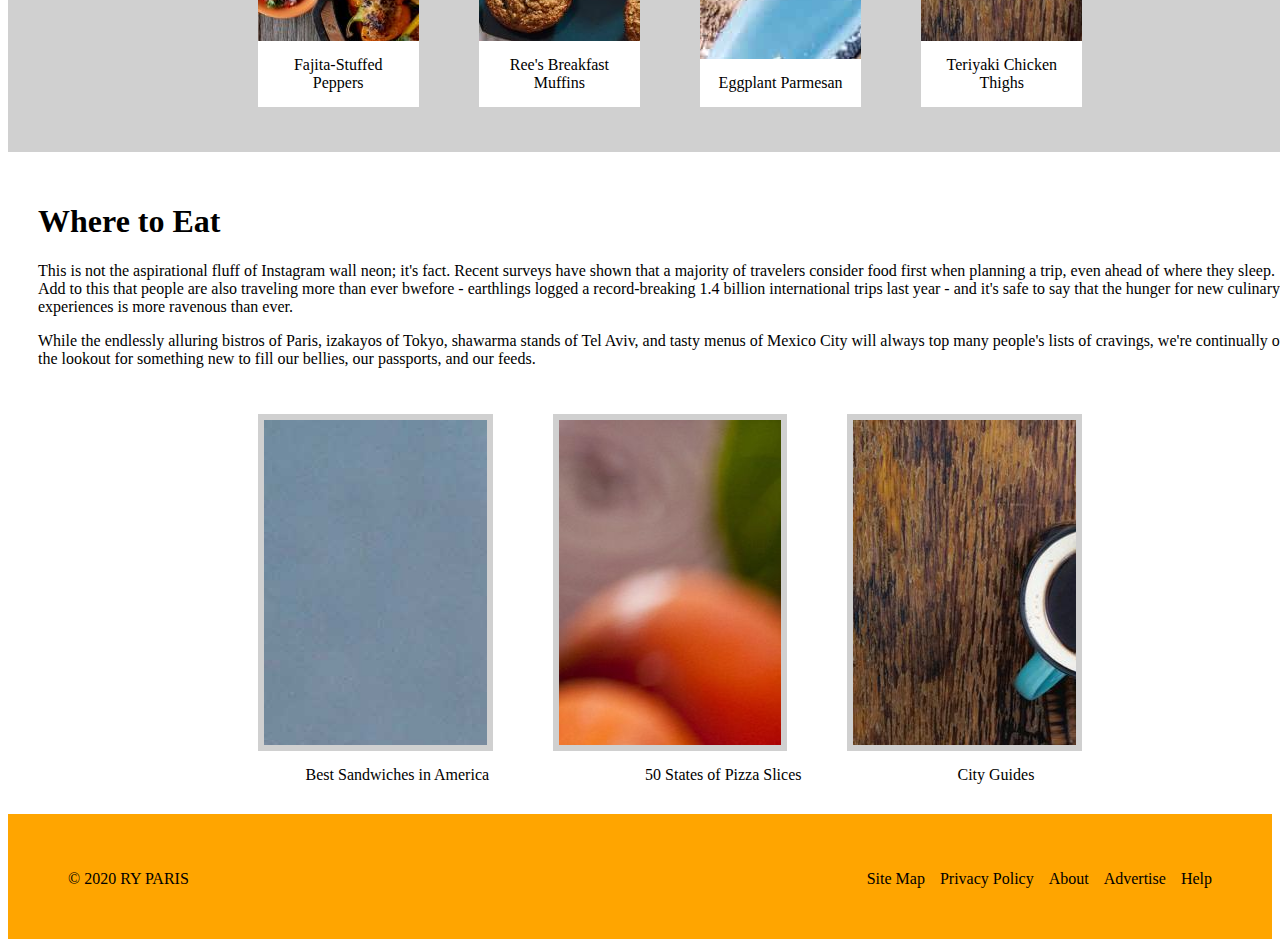
==== commit ef9e6d36: "Added links to nav and footer" ====
--- a/index.html
+++ b/index.html
@@ -8,12 +8,12 @@
 </head>
 <body>
     <nav>
-        <img src="./Images/ryparis-logo.png" alt="Ry Paris - World Food Recipe Hub">
+        <a href="./index.html"><img src="./Images/ryparis-logo.png" alt="Ry Paris - World Food Recipe Hub"></a>
         <ul>
-            <li>Popular Recipes</li>
-            <li>What's New</li>
-            <li>Categories</li>
-            <li>Meal Ideas</li>
+            <a href="./recipe.html"><li>Popular Recipes</li></a>
+            <a href="#"><li>What's New</li></a>
+            <a href="#"><li>Categories</li></a>
+            <a href="#"><li>Meal Ideas</li></a>
         </ul>
     </nav>
     <section>
@@ -84,11 +84,11 @@
     <footer>
         <span>&copy; 2020 RY PARIS</span>
         <ul>
-            <li>Site Map</li>
-            <li>Privacy Policy</li>
-            <li>About</li>
-            <li>Advertise</li>
-            <li>Help</li>
+            <a href="#"><li>Site Map</li></a>
+            <a href="#"><li>Privacy Policy</li></a>
+            <a href="#"><li>About</li></a>
+            <a href="#"><li>Advertise</li></a>
+            <a href="#"><li>Help</li></a>
         </ul>
     </footer>
 </body>
--- a/CSS/style.css
+++ b/CSS/style.css
@@ -5,6 +5,10 @@
 }
 h1, p {
     text-align: left;
+}
+a {
+    text-decoration: none;
+    color: black;
 }
 nav, footer {
     display: flex;
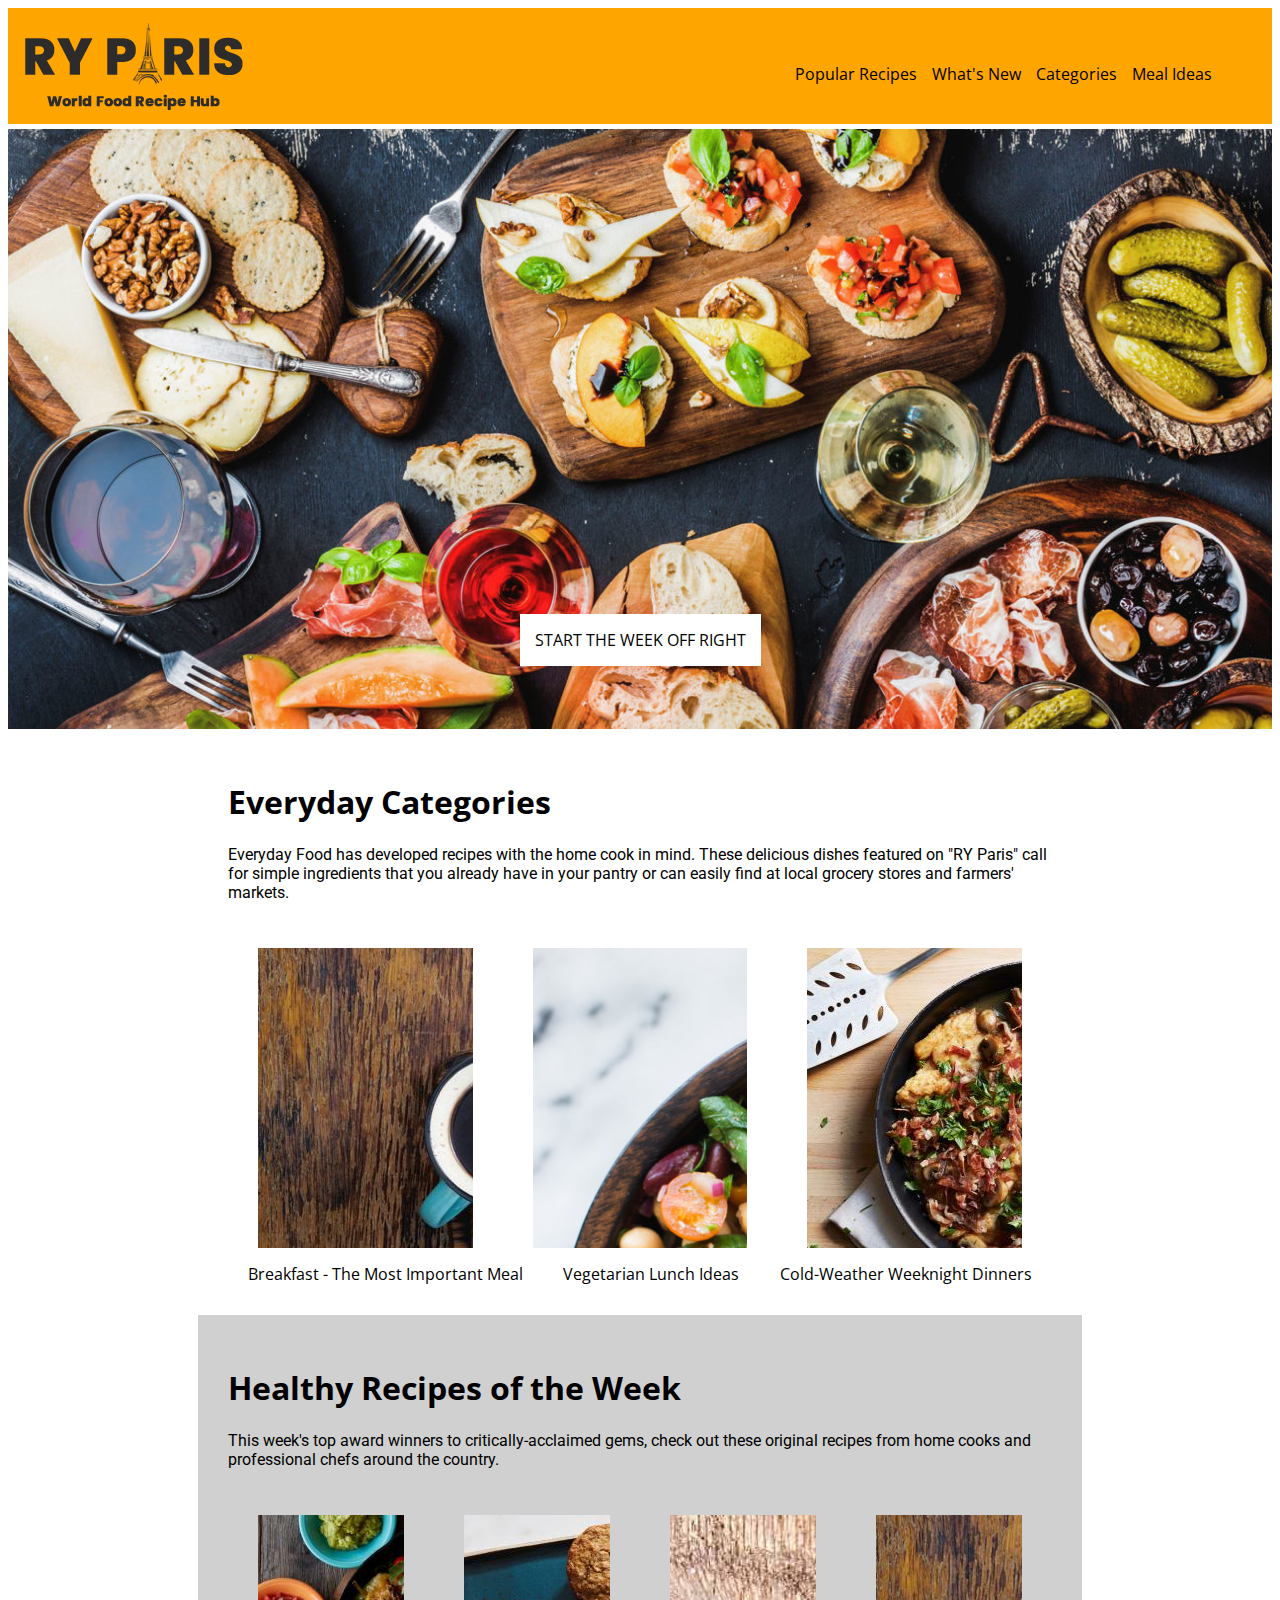
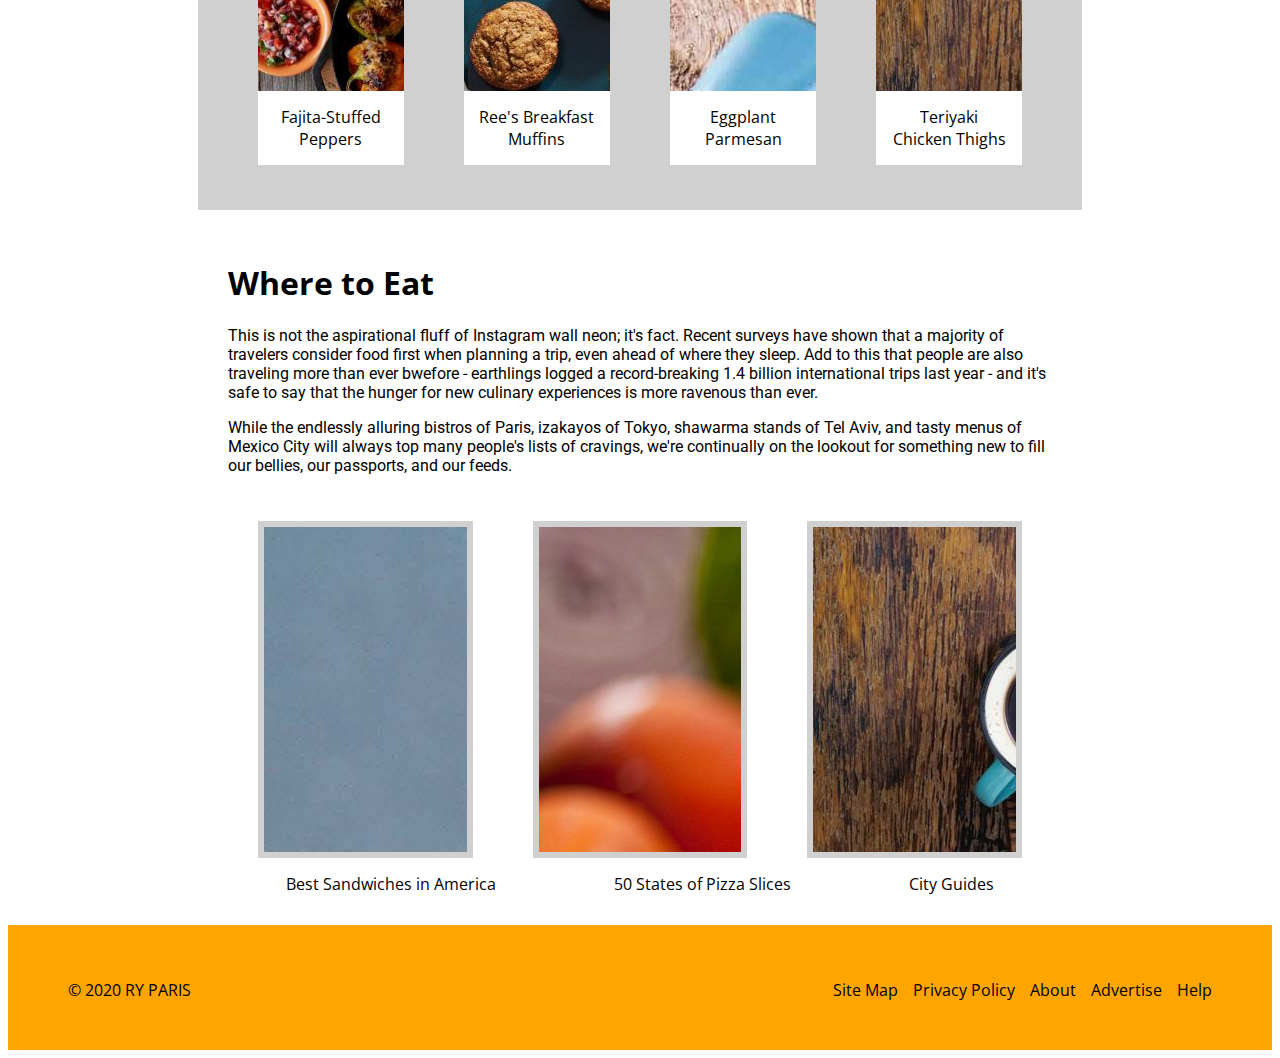
==== commit 0611d08a: "Updated Recipe page and formatting" ====
--- a/index.html
+++ b/index.html
@@ -3,6 +3,9 @@
 <head>
     <meta charset="UTF-8">
     <meta name="viewport" content="width=device-width, initial-scale=1.0">
+    <link rel="preconnect" href="https://fonts.googleapis.com">
+    <link rel="preconnect" href="https://fonts.gstatic.com" crossorigin>
+    <link href="https://fonts.googleapis.com/css2?family=Open+Sans:ital,wght@0,300..800;1,300..800&family=Roboto:ital,wght@0,100;0,300;0,400;0,500;0,700;0,900;1,100;1,300;1,400;1,500;1,700;1,900&display=swap" rel="stylesheet">
     <link rel="stylesheet" href="./CSS/style.css">
     <title>Home Page</title>
 </head>
--- a/CSS/style.css
+++ b/CSS/style.css
@@ -1,7 +1,14 @@
+/*General, Nav, Footer*/
 body {
     display: flex;
     flex-direction: column;
     text-align: center;
+}
+h1, h3, a, li, span {
+    font-family: 'Open Sans';
+}
+p {
+    font-family: 'Roboto';
 }
 h1, p {
     text-align: left;
@@ -19,7 +26,6 @@
     width: 100%;
 }
 nav {
-    margin-bottom: 5px;
     padding-top: 10px;
 }
 nav ul, footer ul {
@@ -27,13 +33,21 @@
     display: flex;
     flex-direction: row;
 }
-/*nav img, */nav ul, footer span, footer ul {
+nav ul, footer span, footer ul {
     margin: 10px 60px 5px 60px;
 }
 nav ul li, footer ul li {
     margin-left: 15px;
 }
+footer {
+    display: flex;
+    flex-direction: row;
+    align-items: center;
+    height: 125px;
+}
+/*Home Page*/
 .mainPhoto {
+    margin-top: 5px;
     background-image: url("../Images/hero-image.jpg");
     background-repeat: no-repeat;
     background-size: cover;
@@ -49,16 +63,18 @@
     margin-bottom: 5%;
 }
 .everydayCat, .healthyRecipes, .whereToEat {
-    width: 100%;
+    
     padding: 30px;
     align-items: center;
+    margin-left: 15%;
+    margin-right: 15%;
 }
 .everydayImages, .everydayText, .healthyImages, .whereImages, .whereText {
     display: flex;
     flex-direction: row;
     justify-content: space-around;
-    margin-left: 15%;
-    margin-right: 15%;
+    /* margin-left: 15%;
+    margin-right: 15%; */
 }
 .everydayPhoto {
     height: 300px;
@@ -126,9 +142,34 @@
 .whereText span {
     text-align: center;
 }
-footer {
+/*Recipe Page*/
+.recipeVisual {
+    height: 800px;
+    background-color: rgb(208, 208, 208);
+}
+.recipePhoto {
+    background-image: url('../Images/bengal-burger.jpg');
+    background-repeat: no-repeat;
+    background-size: cover;
+    height: 650px;
+    display: flex;
+    flex-direction: column;
+    justify-content: flex-end;
+    align-items: center;
+}
+.recipeIntro p {
+    background-color: rgb(208, 208, 208);
+}
+.recipeBody {
     display: flex;
     flex-direction: row;
-    align-items: center;
-    height: 125px;
+}
+.ingredients, .directions {
+    display: flex;
+    flex-direction: column;
+}
+.ingredients ul, .directions ul, .directions ol {
+    display: flex;
+    flex-direction: column;
+    text-align: left;
 }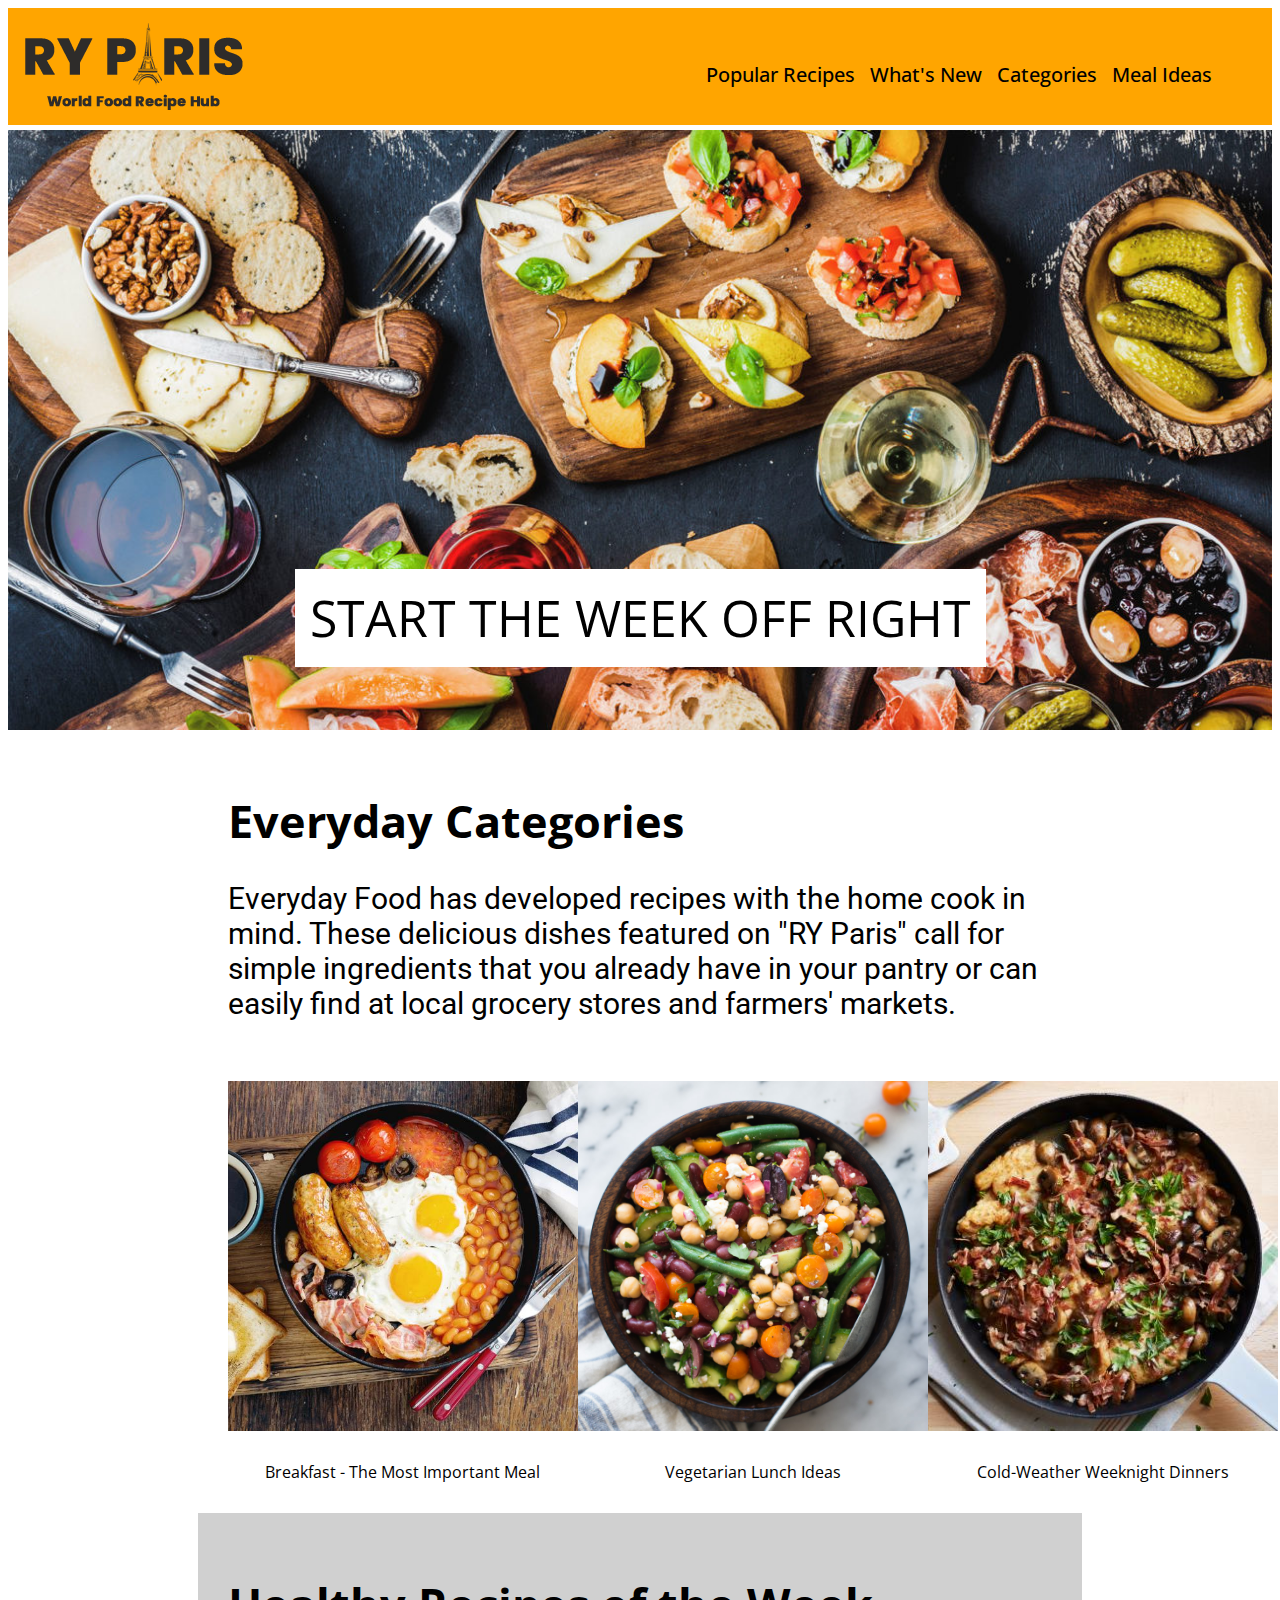
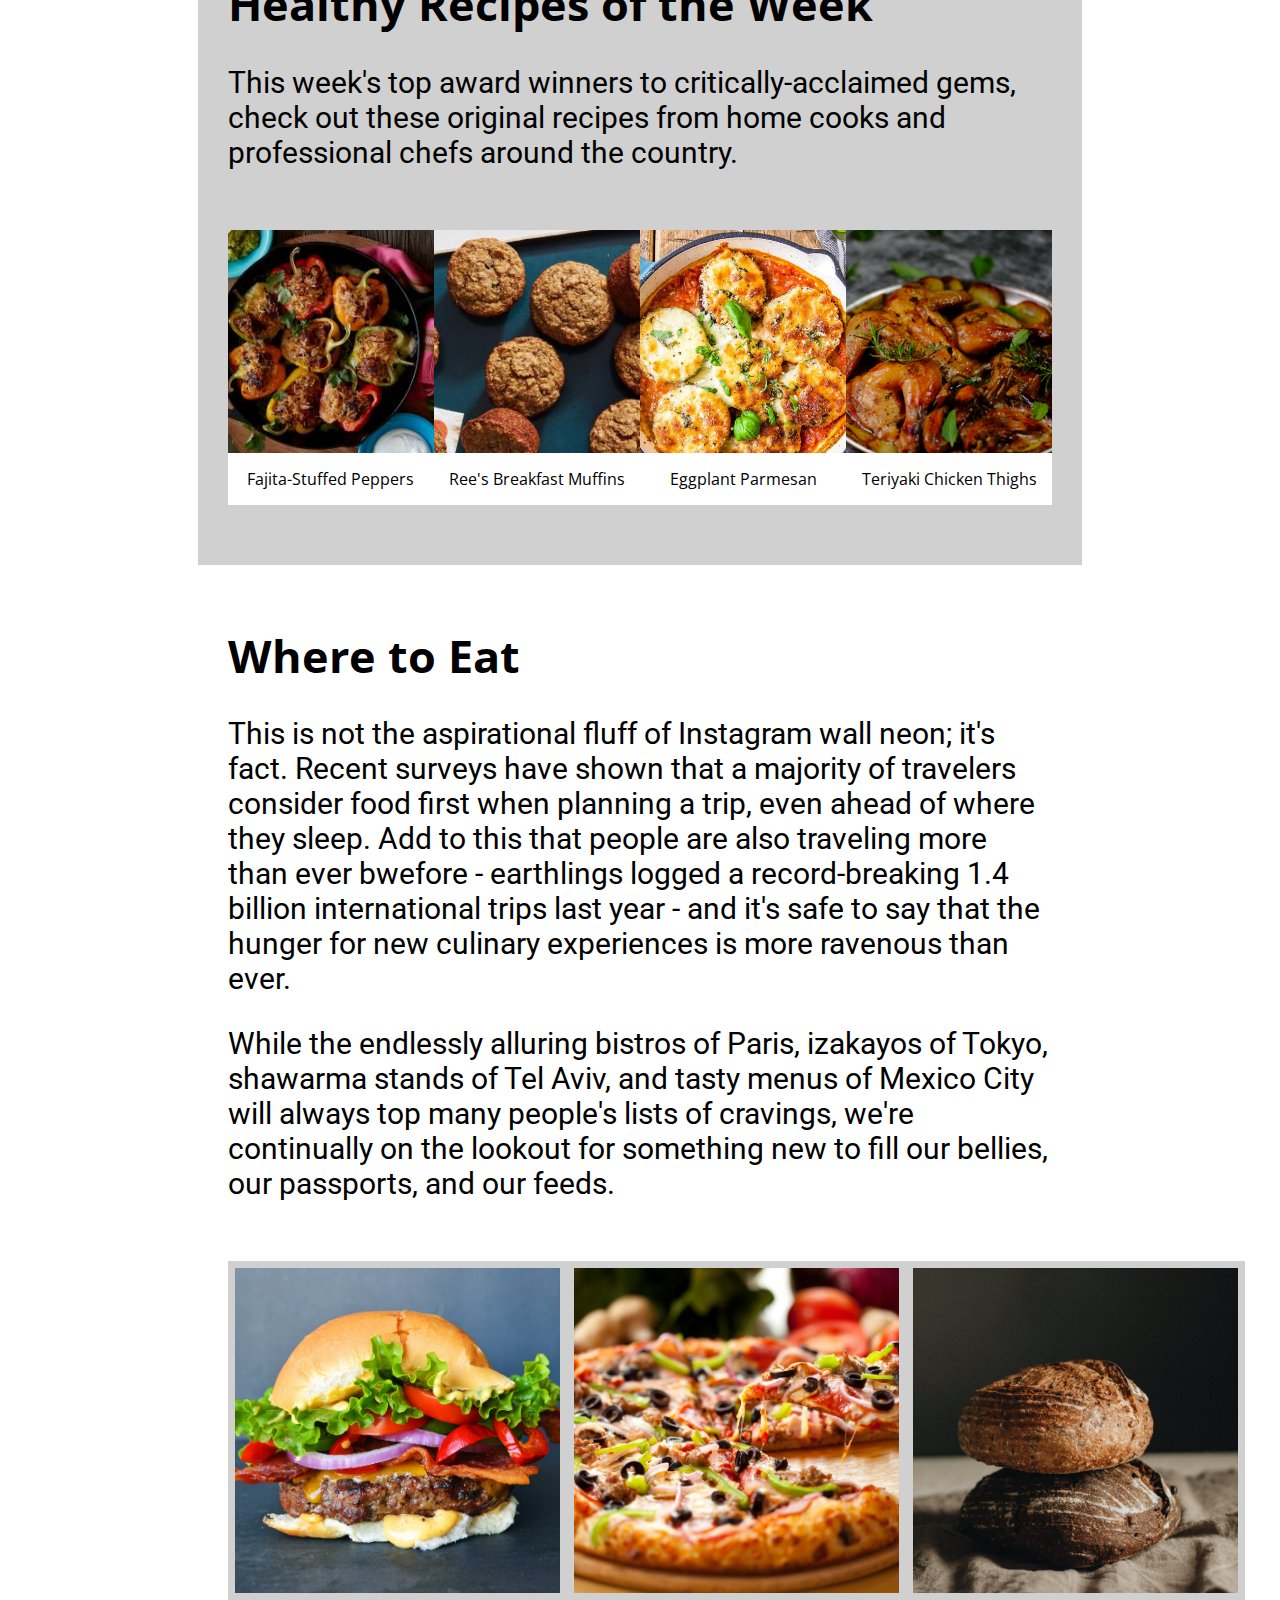
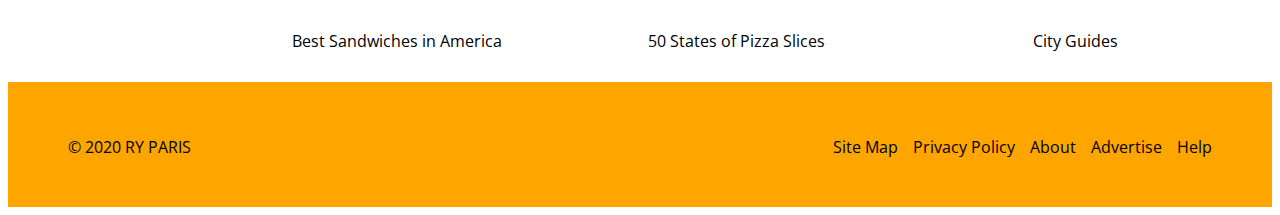
==== commit 6f0f2d5f: "Centered text under images and updated ToDo list" ====
--- a/index.html
+++ b/index.html
@@ -30,14 +30,18 @@
                 local grocery stores and farmers' markets.
             </p>
             <div class="everydayImages">
-                <div class="everydayPhoto" id="everydayPhoto1" title="Breakfast and coffee"></div>
-                <div class="everydayPhoto" id="everydayPhoto2"  title="Bowl of vegetables and beans"></div>
-                <div class="everydayPhoto" id="everydayPhoto3"  title="Bowl of food"></div>
-            </div>
-            <div class="everydayText">
-                <span>Breakfast - The Most Important Meal</span>
-                <span>Vegetarian Lunch Ideas</span>
-                <span>Cold-Weather Weeknight Dinners</span>
+                <div class="imageAndText">
+                    <div class="everydayPhoto" id="everydayPhoto1" title="Breakfast and coffee"></div>
+                    <span>Breakfast - The Most Important Meal</span>
+                </div>
+                <div class="imageAndText">
+                    <div class="everydayPhoto" id="everydayPhoto2"  title="Bowl of vegetables and beans"></div>
+                    <span>Vegetarian Lunch Ideas</span>
+                </div>
+                <div class="imageAndText">
+                    <div class="everydayPhoto" id="everydayPhoto3"  title="Bowl of food"></div>
+                    <span>Cold-Weather Weeknight Dinners</span>
+                </div>
             </div>
         </div>
         <div class="healthyRecipes">
@@ -73,14 +77,18 @@
                 lookout for something new to fill our bellies, our passports, and our feeds.
             </p>
             <div class="whereImages">
-                <div class="wherePhoto" id="wherePhoto1" title="Burger"></div>
-                <div class="wherePhoto" id="wherePhoto2" title="Pizza"></div>
-                <div class="wherePhoto" id="wherePhoto3" title=""></div>  
-            </div>
-            <div class="whereText">
-                <span>Best Sandwiches in America</span>
-                <span>50 States of Pizza Slices</span>
-                <span>City Guides</span>
+                <div class="imageAndText">
+                    <div class="wherePhoto" id="wherePhoto1" title="Burger"></div>
+                    <span>Best Sandwiches in America</span>
+                </div>
+                <div class="imageAndText">
+                    <div class="wherePhoto" id="wherePhoto2" title="Pizza"></div>
+                    <span>50 States of Pizza Slices</span>
+                </div>
+                <div class="imageAndText">
+                    <div class="wherePhoto" id="wherePhoto3" title=""></div>
+                    <span>City Guides</span>
+                </div>
             </div>
         </div>
     </section>
--- a/CSS/style.css
+++ b/CSS/style.css
@@ -4,7 +4,7 @@
     flex-direction: column;
     text-align: center;
 }
-h1, h3, a, li, span {
+h1, h2, h3, a, li, span {
     font-family: 'Open Sans';
 }
 p {
@@ -27,6 +27,8 @@
 }
 nav {
     padding-top: 10px;
+    font-size: 20px;
+    font-weight: 500;
 }
 nav ul, footer ul {
     list-style: none;
@@ -44,6 +46,10 @@
     flex-direction: row;
     align-items: center;
     height: 125px;
+}
+.imageAndText {
+    display: flex;
+    flex-direction: column;
 }
 /*Home Page*/
 .mainPhoto {
@@ -61,6 +67,7 @@
     background-color: white;
     padding: 15px;
     margin-bottom: 5%;
+    font-size: 50px;
 }
 .everydayCat, .healthyRecipes, .whereToEat {
     
@@ -69,27 +76,37 @@
     margin-left: 15%;
     margin-right: 15%;
 }
-.everydayImages, .everydayText, .healthyImages, .whereImages, .whereText {
+.everydayCat h1, .healthyRecipes h1, .whereToEat h1 {
+    font-size: 45px;
+}
+.everydayCat p, .healthyRecipes p, .whereToEat p {
+    font-size: 30px;
+}
+.everydayImages, .healthyImages, .whereImages{
     display: flex;
     flex-direction: row;
     justify-content: space-around;
-    /* margin-left: 15%;
-    margin-right: 15%; */
 }
 .everydayPhoto {
-    height: 300px;
-    width: 300px;
-    margin: 30px 30px 15px 30px;
+    height: 350px;
+    width: 350px;
+    margin: 30px 0;
     background-repeat: no-repeat;
 }
 #everydayPhoto1 {
     background-image: url('../Images/breakfast-ideas.jpg');
+    background-position: 65% 50%;
+    background-size: cover;
 }
 #everydayPhoto2 {
     background-image: url('../Images/vegetarian-ideas.jpg');
+    background-position: center;
+    background-size: cover;
 }
 #everydayPhoto3 {
     background-image: url('../Images/cold-weather-dinners.jpeg');
+    background-position: center;
+    background-size: cover;
 }
 .everydayImages span {
     text-align: center;
@@ -97,10 +114,14 @@
 .healthyRecipes {
     background-color: rgb(208, 208, 208);
 }
+.healthyImages {
+    display: flex;
+    flex-direction: row;
+}
 .healthyPhoto {
-    height: 250px;
-    width: 250px;
-    margin: 30px 30px 15px 30px;
+    height: 275px;
+    width: 275px;
+    margin: 30px 0;
     background-repeat: no-repeat;
     display: flex;
     flex-direction: column;
@@ -113,34 +134,46 @@
 }
 #healthyPhoto1 {
     background-image: url('../Images/fajita-peppers.jpeg');
+    background-position: center;
+    background-size: cover;
 }
 #healthyPhoto2 {
     background-image: url('../Images/muffins.jpeg');
+    background-position: center;
+    background-size: cover;
 }
 #healthyPhoto3 {
     background-image: url('../Images/eggplant-parmesan.jpg');
+    background-position: center;
+    background-size: cover;
 }
 #healthyPhoto4 {
-    background-image: url('../Images/breakfast-ideas.jpg');
+    background-image: url('../Images/pexels-ej-agumbay-6612869.jpg');
+    background-position: center;
+    background-size: cover;
 }
 .wherePhoto {
     height: 325px;
     width: 325px;
-    margin: 30px 30px 15px 30px;
-    background-repeat: no-repeat;
-    border: 6px solid rgb(208, 208, 208);
+    margin-top: 30px;
+    margin-bottom: 30px;
+    background-repeat: no-repeat;
+    border: 7px solid rgb(208, 208, 208);
 }
 #wherePhoto1 {
     background-image: url('../Images/burger.jpg');
+    background-position: center;
+    background-size: cover;
 }
 #wherePhoto2 {
     background-image: url('../Images/pizza.jpeg');
+    background-position: center;
+    background-size: cover;
 }
 #wherePhoto3 {
-    background-image: url('../Images/breakfast-ideas.jpg');
-}
-.whereText span {
-    text-align: center;
+    background-image: url('../Images/pexels-marta-dzedyshko-7693917.jpg');
+    background-position: center;
+    background-size: cover;
 }
 /*Recipe Page*/
 .recipeVisual {
@@ -150,26 +183,88 @@
 .recipePhoto {
     background-image: url('../Images/bengal-burger.jpg');
     background-repeat: no-repeat;
+    background-position: center;
     background-size: cover;
     height: 650px;
     display: flex;
     flex-direction: column;
     justify-content: flex-end;
     align-items: center;
+}
+.recipePhoto span {
+    background-color: white;
+    padding: 15px;
+    margin-bottom: 3%;
+    font-size: 45px;
+    font-weight: 500;
+}
+.recipeTime {
+    display: flex;
+    flex-direction: column;
+    justify-content: flex-start;
+    align-items: flex-start;
+    text-align: left;
+}
+.timeText {
+    display: flex;
+    flex-direction: row;
+    justify-content: space-around;
+    text-align: left;
+}
+.recipeTime h1 {
+    font-size: 40px;
+}
+.timeText span {
+    font-size: 25px;
+    font-weight: 800;
+}
+.timeText .timeEnd{
+    font-weight: normal;
+}
+.recipeIntro h1 {
+    font-size: 50px;
+    text-align: center;
 }
 .recipeIntro p {
     background-color: rgb(208, 208, 208);
+    font-size: 28px;
+    font-weight: bold;
+    font-style: italic;
+    color: rgb(77, 77, 77);
+    padding: 40px 90px;
+    text-align: center;
 }
 .recipeBody {
     display: flex;
     flex-direction: row;
+    text-align: left;
+    align-items: flex-start;
+}
+.recipeBody h2 {
+    font-size: 30px;
+}
+.recipeBody h3 {
+    font-size: 25p;
+}
+.recipeBody li {
+    font-size: 20px;
+    margin-bottom: 10px;
 }
 .ingredients, .directions {
     display: flex;
     flex-direction: column;
 }
+.ingredients {
+    margin-right: 15%;
+}
 .ingredients ul, .directions ul, .directions ol {
     display: flex;
     flex-direction: column;
-    text-align: left;
+}
+.recipeTime, .recipeIntro, .recipeBody {
+    
+    padding: 30px;
+    align-items: center;
+    margin-left: 15%;
+    margin-right: 15%;
 }